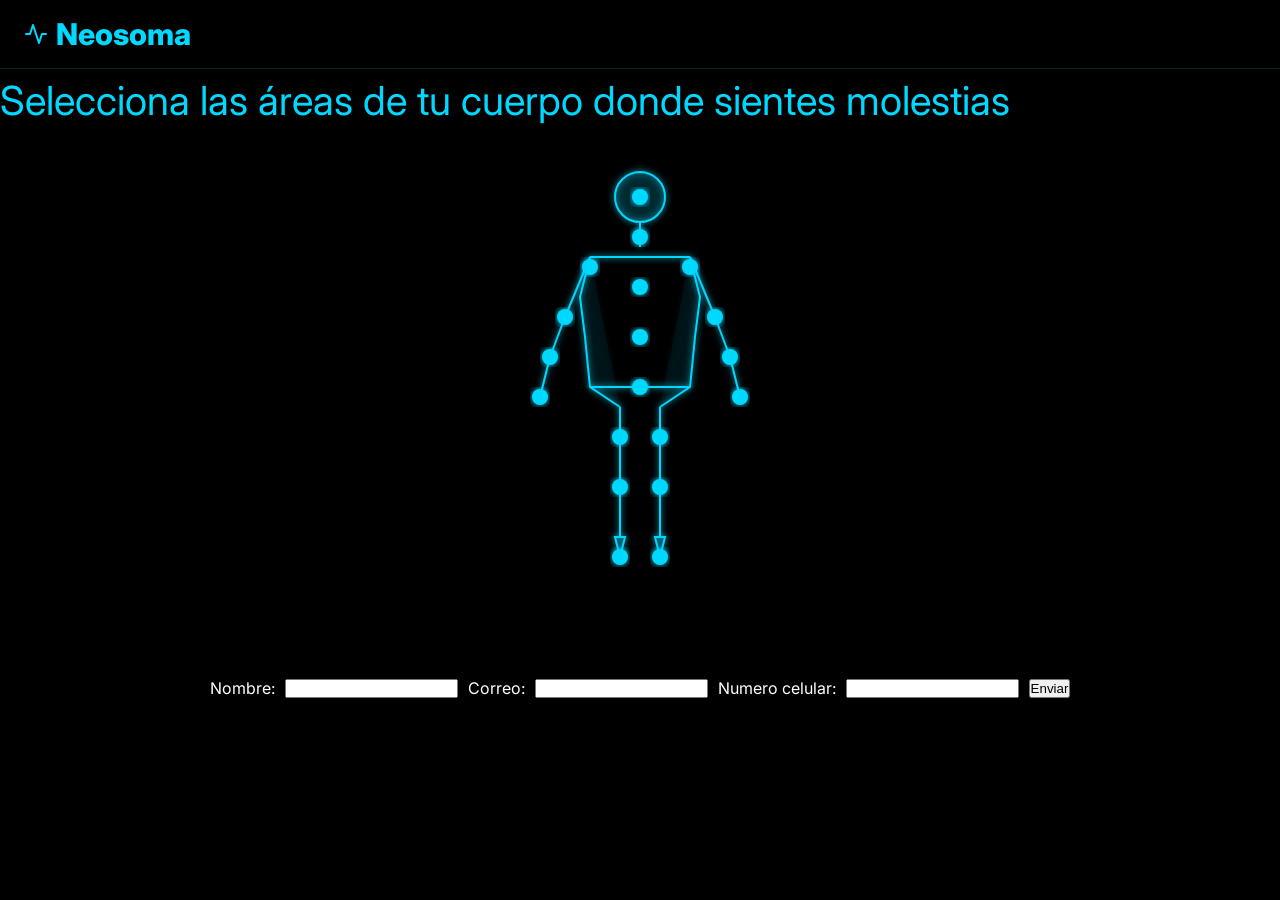
==== cita.html @ e5e22e27 "modificacion" ====
<!DOCTYPE html>
<html lang="en">
  <head>
    <meta charset="UTF-8" />
    <meta name="viewport" content="width=device-width, initial-scale=1.0" />
    <title>Document</title>
    <link rel="stylesheet" href="estilos.css" />
  </head>
  <body>
    <header class="header">
      <div class="header-container">
        <div class="logo">
          <svg
            class="icon-activity"
            viewBox="0 0 24 24"
            fill="none"
            stroke="currentColor"
            stroke-width="2"
            stroke-linecap="round"
            stroke-linejoin="round"
            style="color: #00d9ff"
          >
            <path d="M22 12h-4l-3 9L9 3l-3 9H2"></path>
          </svg>
          <h1>Neosoma</h1>
        </div>
       </header>
      
        <p class="text-gray-400">
          Selecciona las áreas de tu cuerpo donde sientes molestias
        </p>
      </div>

      <div class="body-map-container">
        <div style="position: relative">
          <svg
            class="body-map-svg"
            width="300"
            height="450"
            viewBox="0 0 300 450"
          >
            <!-- Efecto de brillo -->
            <defs>
              <filter id="glow">
                <feGaussianBlur stdDeviation="3" result="coloredBlur" />
                <feMerge>
                  <feMergeNode in="coloredBlur" />
                  <feMergeNode in="SourceGraphic" />
                </feMerge>
              </filter>
            </defs>

            <!-- Silueta del cuerpo -->
            <g
              fill="none"
              stroke="#00d9ff"
              stroke-width="2"
              filter="url(#glow)"
            >
              <circle
                cx="150"
                cy="40"
                r="25"
                fill="#00d9ff"
                fill-opacity="0.1"
              />
              <line x1="150" y1="65" x2="150" y2="90" />
              <line x1="100" y1="100" x2="200" y2="100" />
              <path
                d="M 100 100 L 90 140 L 95 180 L 100 230 L 130 250"
                fill="#00d9ff"
                fill-opacity="0.05"
              />
              <path
                d="M 200 100 L 210 140 L 205 180 L 200 230 L 170 250"
                fill="#00d9ff"
                fill-opacity="0.05"
              />
              <line x1="100" y1="230" x2="200" y2="230" />
              <line x1="100" y1="100" x2="75" y2="160" />
              <line x1="75" y1="160" x2="60" y2="200" />
              <line x1="60" y1="200" x2="50" y2="240" />
              <line x1="200" y1="100" x2="225" y2="160" />
              <line x1="225" y1="160" x2="240" y2="200" />
              <line x1="240" y1="200" x2="250" y2="240" />
              <line x1="130" y1="250" x2="130" y2="310" />
              <line x1="130" y1="310" x2="130" y2="380" />
              <path
                d="M 125 380 L 130 400 L 135 380 Z"
                fill="#00d9ff"
                fill-opacity="0.1"
              />
              <line x1="170" y1="250" x2="170" y2="310" />
              <line x1="170" y1="310" x2="170" y2="380" />
              <path
                d="M 165 380 L 170 400 L 175 380 Z"
                fill="#00d9ff"
                fill-opacity="0.1"
              />
            </g>

            <!-- Puntos interactivos -->
            <g id="bodyPoints"></g>
          </svg>
        </div>

        <div
          id="selectedAreasContainer"
          style="display: none"
          class="selected-areas"
        >
          <p class="text-cyan-400 mb-4">Áreas seleccionadas:</p>
          <div class="selected-tags" id="selectedTags"></div>
        </div>
      </div>

     
      </div>
    </div>
    <div id="cajita">

            <label id="nombre">Nombre:</label>
            <input type="text" id="nombre" />
            
            <label id="correo">Correo:</label>
            <input type="email" name="email" />
            
            <label id="numero">Numero celular:</label>
            <input type="number" name="Numero celular" />
            
            <button type="submit">Enviar</button>
        </div>
    <script src="pagg.js"></script>
  </body>
</html>
---- estilos.css ----
@import url("https://fonts.googleapis.com/css2?family=Inter:wght@400;500;600;700;800&display=swap");

* {
  margin: 0;
  padding: 0;
  box-sizing: border-box;
}

body {
  font-family: "Inter", -apple-system, BlinkMacSystemFont, "Segoe UI",
    sans-serif;
  background-color: #000000;
  color: #ffffff;
  line-height: 1.6;
}
#cajita {
  display: flex;
  justify-content: center; /* centra horizontalmente */
  align-items: center; /* centra verticalmente si hay altura */
  gap: 10px; /* espacio entre label e input */
  height: 100px; /* opcional, solo para mostrar el centrado vertical */
}

.email {
  display: flex;
  justify-content: center; /* centra horizontalmente */
  align-items: right; /* centra verticalmente si hay altura */
  gap: 10px; /* espacio entre label e input */
  height: 100px; /* opcional, solo para mostrar el centrado vertical */
}

h1 {
  font-size: 1.875rem;
  font-weight: 800;
  line-height: 1.2;
}

h2 {
  font-size: 2.25rem;
  font-weight: 800;
  line-height: 1.2;
}

h3 {
  font-size: 1.875rem;
  font-weight: 700;
  line-height: 1.3;
}

h4 {
  font-size: 1.25rem;
  font-weight: 600;
  line-height: 1.4;
}

h5 {
  font-size: 1.125rem;
  font-weight: 600;
  line-height: 1.4;
}

/* Header */
.header {
  background-color: rgba(0, 0, 0, 0);
  backdrop-filter: blur(12px);
  border-bottom: 1px solid rgba(27, 181, 208, 0.2);
  position: sticky;
  top: 0;
  z-index: 40;
}

.header-container {
  max-width: 1280px;
  margin: 0 auto;
  padding: 1rem 1.5rem;
  display: flex;
  justify-content: space-between;
  align-items: center;
}

.logo {
  display: flex;
  align-items: center;
  gap: 0.5rem;
}

.logo h1 {
  color: #00d9ff;
}

.nav {
  display: flex;
  align-items: center;
  gap: 2rem;
}

.nav a {
  color: #9ca3af;
  text-decoration: none;
  transition: color 0.3s;
}

.nav a:hover {
  color: #00d9ff;
}

.btn {
  padding: 0.625rem 1.25rem;
  border-radius: 0.5rem;
  font-weight: 500;
  cursor: pointer;
  transition: all 0.3s;
  border: none;
  font-family: inherit;
  font-size: 0.875rem;
}

.btn_primary {
  background-color: #00d9ff;
  color: #000000;
  box-shadow: 0 0 20px rgba(0, 217, 255, 0.5);
}

.btn-primary:hover {
  background-color: #00c4ea;
}

.btn-outline {
  background: transparent;
  border: 1px solid rgba(0, 217, 255, 0.5);
  color: #00d9ff;
}

.btn-outline:hover {
  background-color: rgba(0, 217, 255, 0.1);
}

.btn-1g {
  padding: 0.875rem 1.75rem;
  font-size: 1rem;
}

/* Sections */
.section {
  padding: 5rem 1rem;
}

.container {
  max-width: 1280px;
  margin: 0 auto;
}

.container-md {
  max-width: 1024px;
  margin: 0 auto;
}

.grid {
  display: grid;
  gap: 3rem;
}

.grid-2 {
  grid-template-columns: 1fr;
}

.grid-3 {
  grid-template-columns: 1fr;
}

@media (min-width: 768px) {
  .grid-2 {
    grid-template-columns: repeat(2, 1fr);
  }
  .grid-3 {
    grid-template-columns: repeat(3, 1fr);
  }
}

/* Hero Section */
.hero {
  position: relative;
  overflow: hidden;
}

.hero-bg {
  position: absolute;
  top: 0;
  left: 0;
  right: 0;
  bottom: 0;
  background: linear-gradient(to bottom, rgba(0, 217, 255, 0.1), transparent);
}

.hero-content {
  position: relative;
  z-index: 10;
}

.badge {
  display: inline-block;
  padding: 0.5rem 1rem;
  background-color: rgba(0, 217, 255, 0.1);
  color: #00d9ff;
  border-radius: 9999px;
  margin-bottom: 1rem;
  border: 1px solid rgba(0, 217, 255, 0.2);
  font-size: 0.875rem;
}

.hero-visual {
  position: relative;
  height: 400px;
  border-radius: 1rem;
  overflow: hidden;
}

.hero-visual-bg {
  position: absolute;
  top: 0;
  left: 0;
  right: 0;
  bottom: 0;
  background: linear-gradient(
    135deg,
    rgba(0, 217, 255, 0.2),
    rgba(37, 99, 235, 0.2)
  );
  backdrop-filter: blur(80px);
}
.hero-visual-bg img {
  height: 404px;
  width: 630px;
}

.hero-visual-orb {
  position: absolute;
  top: 50%;
  left: 50%;
  transform: translate(-50%, -50%);
  width: 12rem;
  height: 16rem;
  background-color: rgba(0, 217, 255, 0.2);
  border-radius: 9999px;
  filter: blur(80px);
  animation: pulse 3s ease-in-out infinite;
}

@keyframes pulse {
  0%,
  100% {
    opacity: 1;
  }
  50% {
    opacity: 0.5;
  }
}

.text-gray-300 {
  color: #d1d5db;
}

.text-gray-400 {
  color: #00d9ff;

  font-size: 40px;
  justify-content: center;
}

.text-cyan-400 {
  color: #00d9ff;
}

.text-white {
  color: #ffffff;
}

.mb-4 {
  margin-bottom: 1rem;
}
.mb-6 {
  margin-bottom: 1.5rem;
}
.mb-8 {
  margin-bottom: 2rem;
}
.mb-16 {
  margin-bottom: 4rem;
}

/* Card */
.card {
  padding: 2rem;
  border-radius: 0.75rem;
  border: 1px solid rgba(0, 217, 255, 0.2);
  background-color: rgba(0, 217, 255, 0.05);
  transition: all 0.3s;
}

.card:hover {
  border-color: rgba(0, 217, 255, 0.4);
  box-shadow: 0 0 20px rgba(0, 217, 255, 0.2);
}

.card-icon {
  width: 3rem;
  height: 3rem;
  background-color: rgba(0, 217, 255, 0.1);
  border-radius: 0.5rem;
  display: flex;
  align-items: center;
  justify-content: center;
  margin-bottom: 1rem;
  border: 1px solid rgba(0, 217, 255, 0.2);
}

.icon {
  width: 1.5rem;
  height: 1.5rem;
  color: #00d9ff;
}

/* Process Step */
.step-container {
  display: flex;
  gap: 1rem;
}

.step-number {
  flex-shrink: 0;
  width: 3rem;
  height: 3rem;
  background-color: #00d9ff;
  color: #000000;
  border-radius: 0.5rem;
  display: flex;
  align-items: center;
  justify-content: center;
  font-weight: 700;
  box-shadow: 0 0 20px rgba(0, 217, 255, 0.5);
}

/* CTA Section */
.cta-section {
  position: relative;
  overflow: hidden;
}

.cta-bg {
  position: absolute;
  top: 0;
  left: 0;
  right: 0;
  bottom: 0;
  background: linear-gradient(
    to right,
    rgba(0, 217, 255, 0.1),
    transparent,
    rgba(0, 217, 255, 0.1)
  );
}

.text-center {
  text-align: center;
}

/* Footer */
.footer {
  background-color: #000000;
  border-top: 1px solid rgba(0, 217, 255, 0.2);
  padding: 3rem 1rem;
}

/* Sheet/Modal */
.sheet-overlay {
  position: fixed;
  top: 0;
  left: 0;
  right: 0;
  bottom: 0;
  background-color: rgba(0, 0, 0, 0.8);
  z-index: 50;
  display: none;
  opacity: 0;
  transition: opacity 0.3s;
}

.sheet-overlay.active {
  display: block;
  opacity: 1;
}

.sheet {
  position: fixed;
  top: -100%;
  left: 0;
  right: 0;
  max-height: 90vh;
  background-color: #000000;
  border-bottom: 1px solid rgba(0, 217, 255, 0.2);
  z-index: 51;
  transition: top 0.3s;
  overflow-y: auto;
}

.sheet.active {
  top: 0;
}

.sheet-header {
  padding: 2rem;
  text-align: center;
}

.sheet-content {
  padding: 0 1.5rem 1.5rem;
}

.close-btn {
  position: absolute;
  top: 1rem;
  right: 1rem;
  background: rgba(0, 217, 255, 0.1);
  border: 1px solid rgba(0, 217, 255, 0.3);
  color: #00d9ff;
  width: 2rem;
  height: 2rem;
  border-radius: 0.5rem;
  cursor: pointer;
  font-size: 1.25rem;
  display: flex;
  align-items: center;
  justify-content: center;
}

.close-btn:hover {
  background: rgba(0, 217, 255, 0.2);
}

/* Body Map */
.body-map-container {
  display: flex;
  flex-direction: column;
  align-items: center;
  gap: 1.5rem;
  padding: 1.5rem;
}

.body-map-svg circle.body-point {
  cursor: pointer;
  transition: all 0.2s;
}

.body-map-svg circle.body-point:hover {
  transform: scale(1.25);
}

.selected-areas {
  width: 100%;
  max-width: 28rem;
  padding: 1rem;
  background-color: rgba(0, 217, 255, 0.1);
  border-radius: 0.5rem;
  border: 1px solid rgba(0, 217, 255, 0.3);
}

.selected-tags {
  display: flex;
  flex-wrap: wrap;
  gap: 0.5rem;
  margin-top: 0.5rem;
}

.tag {
  padding: 0.25rem 0.75rem;
  background-color: #00d9ff;
  color: #000000;
  border-radius: 9999px;
  font-size: 0.875rem;
  cursor: pointer;
  box-shadow: 0 0 10px rgba(0, 217, 255, 0.5);
}

.tag:hover {
  background-color: #00c4ea;
}

.flex-buttons {
  display: flex;
  flex-direction: column;
  gap: 1rem;
}

@media (min-width: 640px) {
  .flex-buttons {
    flex-direction: row;
  }
}

.icon-activity {
  width: 24px;
  height: 24px;
}
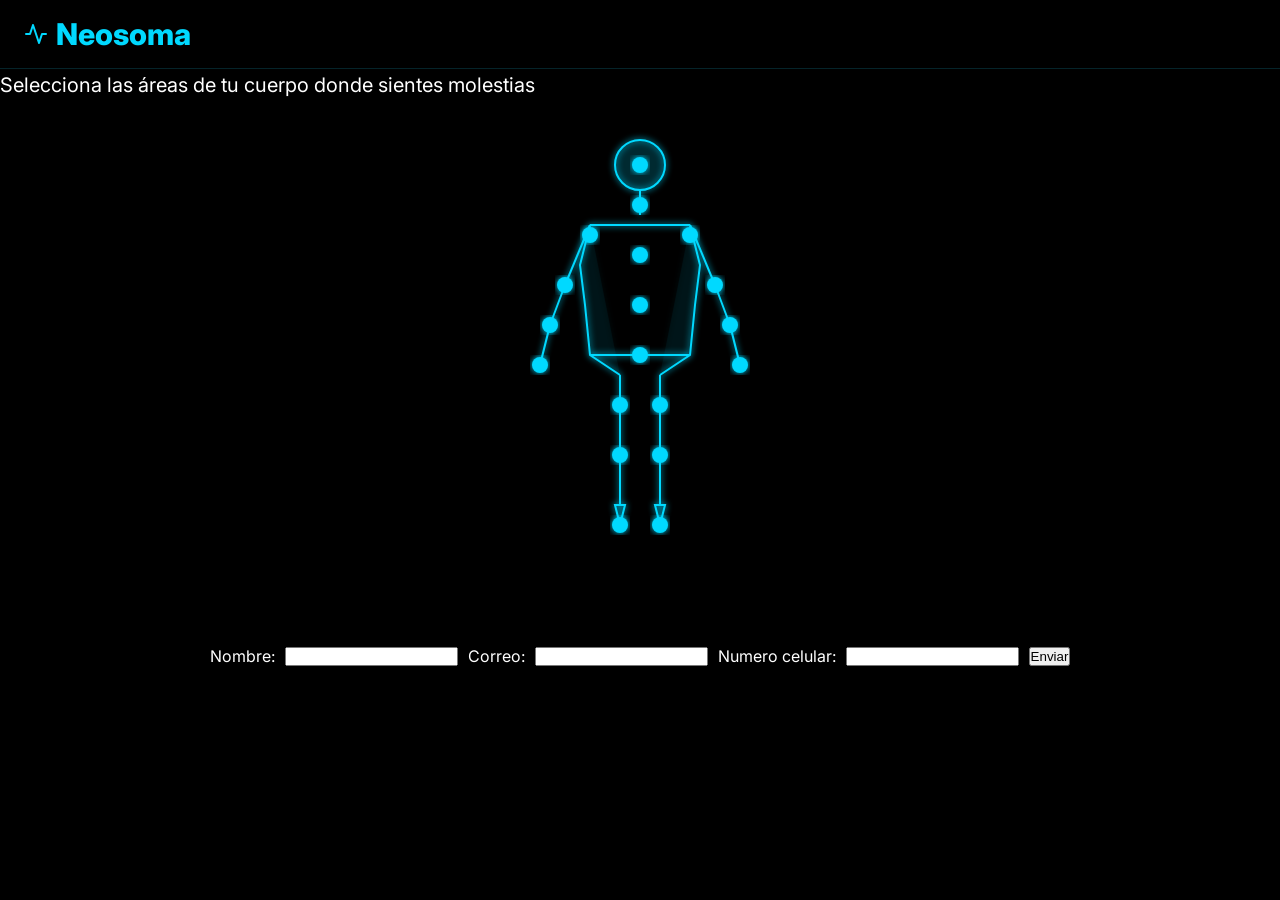
==== commit 6612bb53: "modifi" ====
--- a/cita.html
+++ b/cita.html
@@ -26,7 +26,8 @@
         </div>
        </header>
       
-        <p class="text-gray-400">
+        <p class="text-gray-400"
+        style="justify-content: center;">
           Selecciona las áreas de tu cuerpo donde sientes molestias
         </p>
       </div>
--- a/estilos.css
+++ b/estilos.css
@@ -16,9 +16,9 @@
 #cajita {
   display: flex;
   justify-content: center; /* centra horizontalmente */
-  align-items: center; /* centra verticalmente si hay altura */
+  align-items: center;
   gap: 10px; /* espacio entre label e input */
-  height: 100px; /* opcional, solo para mostrar el centrado vertical */
+  height: 100px;
 }
 
 .email {
@@ -178,9 +178,9 @@
 }
 
 /* Hero Section */
-.hero {
+/* .hero {
   position: relative;
-  overflow: hidden;
+  overflow: hi;
 }
 
 .hero-bg {
@@ -195,7 +195,7 @@
 .hero-content {
   position: relative;
   z-index: 10;
-}
+} */
 
 .badge {
   display: inline-block;
@@ -229,8 +229,20 @@
   backdrop-filter: blur(80px);
 }
 .hero-visual-bg img {
-  height: 404px;
   width: 630px;
+  height: 600px;
+  object-fit: cover;
+  transition: opacity 0.4 ease-in-out
+    /* background-image: url("images/abuela.jpeg"); /* Imagen inicial */
+    /* background-size: cover;
+  background-position: center;
+  transition: background-image 0.5s ease-in-out; */ * /;
+}
+
+.hero-visual-bg:hover {
+  content: url("images/Abuela\ joven\ .jpeg");
+  width: 630px;
+  height: 600px;
 }
 
 .hero-visual-orb {
@@ -257,22 +269,22 @@
 }
 
 .text-gray-300 {
-  color: #d1d5db;
+  color: white;
 }
 
 .text-gray-400 {
-  color: #00d9ff;
-
+  color: #ffffff;
+  font-size: 20px;
+  justify-content: center;
+}
+
+.text-cyan-400 {
+  color: #00d9ff;
+}
+
+.text-white {
+  color: #00d9ff;
   font-size: 40px;
-  justify-content: center;
-}
-
-.text-cyan-400 {
-  color: #00d9ff;
-}
-
-.text-white {
-  color: #ffffff;
 }
 
 .mb-4 {
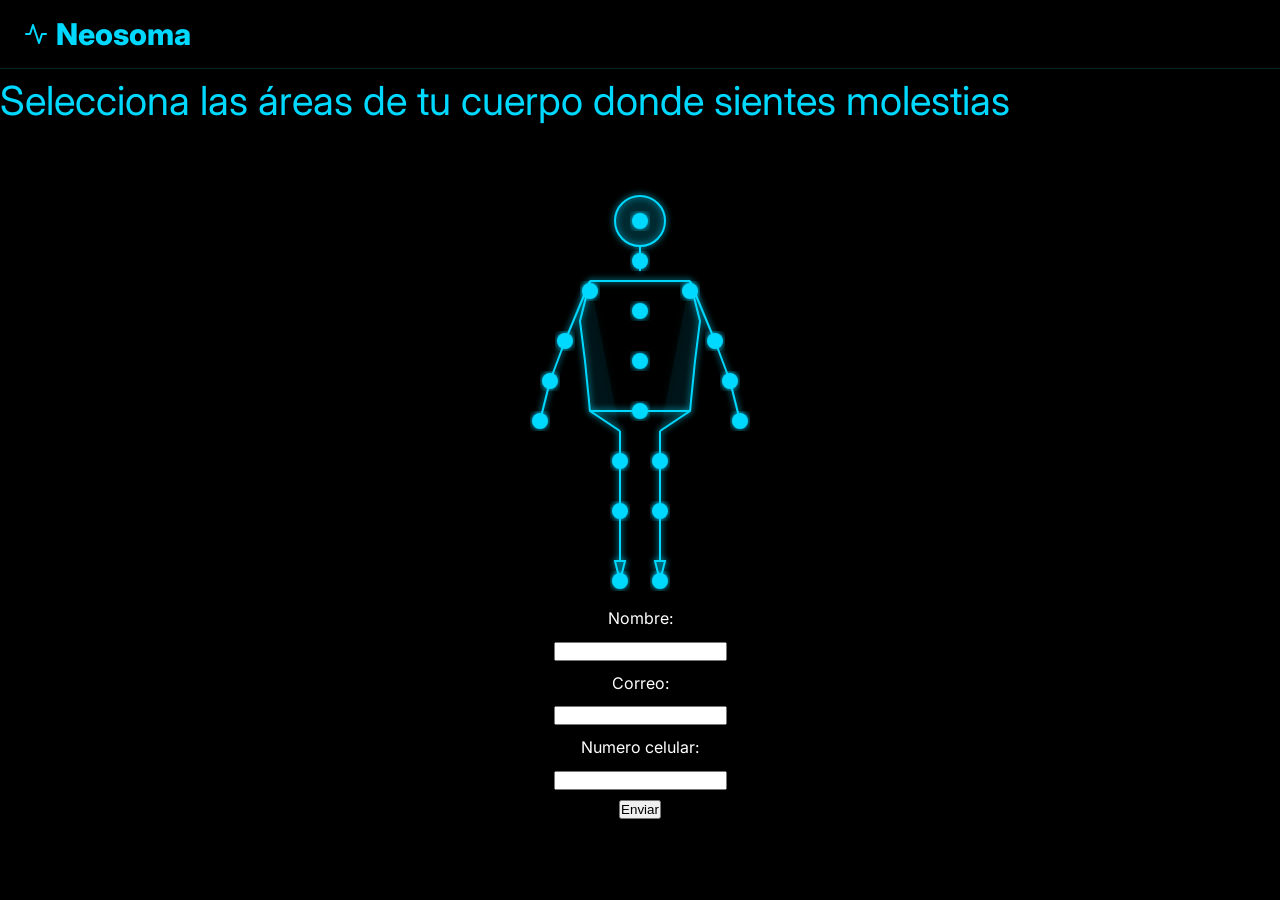
==== commit d5f39b27: "s" ====
--- a/cita.html
+++ b/cita.html
@@ -1,9 +1,9 @@
 <!DOCTYPE html>
-<html lang="en">
+<html lang="es">
   <head>
     <meta charset="UTF-8" />
     <meta name="viewport" content="width=device-width, initial-scale=1.0" />
-    <title>Document</title>
+    <title>Cita</title>
     <link rel="stylesheet" href="estilos.css" />
   </head>
   <body>
@@ -26,7 +26,7 @@
         </div>
        </header>
       
-        <p class="text-gray-400"
+        <p class="mb-6 text-white"
         style="justify-content: center;">
           Selecciona las áreas de tu cuerpo donde sientes molestias
         </p>
@@ -103,34 +103,34 @@
             <!-- Puntos interactivos -->
             <g id="bodyPoints"></g>
           </svg>
-        </div>
-
-        <div
+          
+          <div
           id="selectedAreasContainer"
           style="display: none"
           class="selected-areas"
-        >
+          >
           <p class="text-cyan-400 mb-4">Áreas seleccionadas:</p>
           <div class="selected-tags" id="selectedTags"></div>
         </div>
       </div>
+    </div>
 
      
       </div>
+      <div id="cajita">
+        
+        <label id="nombre">Nombre:</label>
+        <input type="text" id="nombre" />
+        
+        <label id="correo">Correo:</label>
+        <input type="email" name="email" />
+        
+        <label id="numero">Numero celular:</label>
+        <input type="number" name="Numero celular" />
+        
+        <button type="submit">Enviar</button>
+      </div>
     </div>
-    <div id="cajita">
-
-            <label id="nombre">Nombre:</label>
-            <input type="text" id="nombre" />
-            
-            <label id="correo">Correo:</label>
-            <input type="email" name="email" />
-            
-            <label id="numero">Numero celular:</label>
-            <input type="number" name="Numero celular" />
-            
-            <button type="submit">Enviar</button>
-        </div>
     <script src="pagg.js"></script>
   </body>
 </html>
--- a/estilos.css
+++ b/estilos.css
@@ -19,6 +19,7 @@
   align-items: center;
   gap: 10px; /* espacio entre label e input */
   height: 100px;
+  flex-direction: column;
 }
 
 .email {
@@ -215,34 +216,17 @@
   overflow: hidden;
 }
 
-.hero-visual-bg {
-  position: absolute;
-  top: 0;
-  left: 0;
-  right: 0;
-  bottom: 0;
-  background: linear-gradient(
-    135deg,
-    rgba(0, 217, 255, 0.2),
-    rgba(37, 99, 235, 0.2)
-  );
-  backdrop-filter: blur(80px);
-}
 .hero-visual-bg img {
   width: 630px;
-  height: 600px;
+  height: 830px;
   object-fit: cover;
-  transition: opacity 0.4 ease-in-out
-    /* background-image: url("images/abuela.jpeg"); /* Imagen inicial */
-    /* background-size: cover;
-  background-position: center;
-  transition: background-image 0.5s ease-in-out; */ * /;
+  transition: opacity 0.4 ease-in-out;
 }
 
 .hero-visual-bg:hover {
-  content: url("images/Abuela\ joven\ .jpeg");
+  content: url("images/Kai.png");
   width: 630px;
-  height: 600px;
+  height: 500px;
 }
 
 .hero-visual-orb {
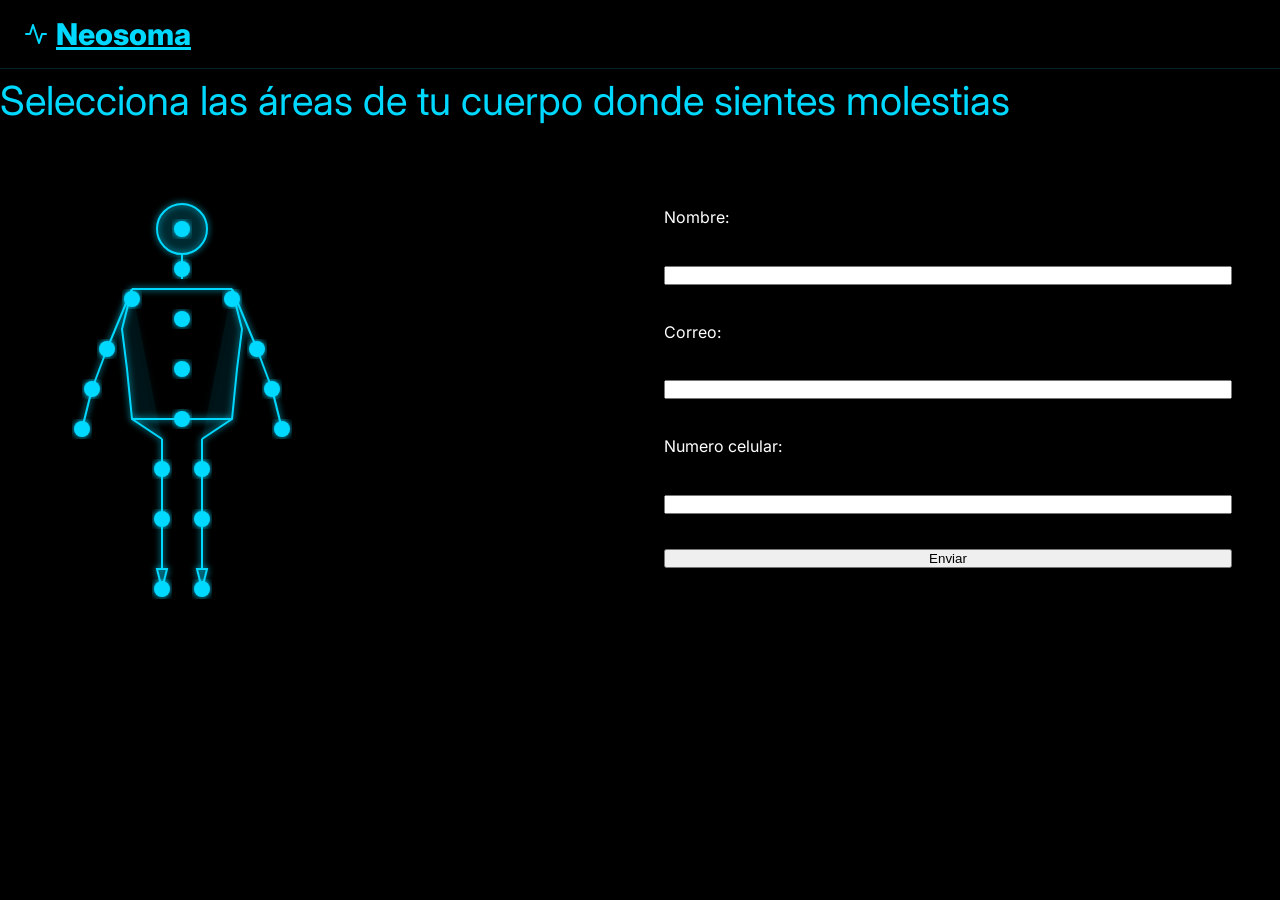
==== commit f65f5e8e: "modificaciones finales" ====
--- a/cita.html
+++ b/cita.html
@@ -4,7 +4,7 @@
     <meta charset="UTF-8" />
     <meta name="viewport" content="width=device-width, initial-scale=1.0" />
     <title>Cita</title>
-    <link rel="stylesheet" href="estilos.css" />
+    <link rel="stylesheet" href="estilos3.css" />
   </head>
   <body>
     <header class="header">
@@ -22,7 +22,7 @@
           >
             <path d="M22 12h-4l-3 9L9 3l-3 9H2"></path>
           </svg>
-          <h1>Neosoma</h1>
+          <h1> <a href="index.html">Neosoma</a></h1>
         </div>
        </header>
       
@@ -31,92 +31,92 @@
           Selecciona las áreas de tu cuerpo donde sientes molestias
         </p>
       </div>
+<div class="Cajota">
 
-      <div class="body-map-container">
-        <div style="position: relative">
-          <svg
-            class="body-map-svg"
-            width="300"
-            height="450"
-            viewBox="0 0 300 450"
-          >
-            <!-- Efecto de brillo -->
-            <defs>
-              <filter id="glow">
-                <feGaussianBlur stdDeviation="3" result="coloredBlur" />
-                <feMerge>
+  <div class="body-map-container">
+    <div style="position: relative">
+      <svg
+      class="body-map-svg"
+      width="300"
+      height="450"
+      viewBox="0 0 300 450"
+      >
+      <!-- Efecto de brillo -->
+      <defs>
+        <filter id="glow">
+          <feGaussianBlur stdDeviation="3" result="coloredBlur" />
+          <feMerge>
                   <feMergeNode in="coloredBlur" />
                   <feMergeNode in="SourceGraphic" />
                 </feMerge>
               </filter>
             </defs>
-
+            
             <!-- Silueta del cuerpo -->
             <g
-              fill="none"
-              stroke="#00d9ff"
-              stroke-width="2"
-              filter="url(#glow)"
+            fill="none"
+            stroke="#00d9ff"
+            stroke-width="2"
+            filter="url(#glow)"
             >
-              <circle
+            <circle
                 cx="150"
                 cy="40"
                 r="25"
                 fill="#00d9ff"
                 fill-opacity="0.1"
-              />
-              <line x1="150" y1="65" x2="150" y2="90" />
-              <line x1="100" y1="100" x2="200" y2="100" />
-              <path
+                />
+                <line x1="150" y1="65" x2="150" y2="90" />
+                <line x1="100" y1="100" x2="200" y2="100" />
+                <path
                 d="M 100 100 L 90 140 L 95 180 L 100 230 L 130 250"
                 fill="#00d9ff"
                 fill-opacity="0.05"
-              />
-              <path
+                />
+                <path
                 d="M 200 100 L 210 140 L 205 180 L 200 230 L 170 250"
                 fill="#00d9ff"
                 fill-opacity="0.05"
-              />
-              <line x1="100" y1="230" x2="200" y2="230" />
-              <line x1="100" y1="100" x2="75" y2="160" />
-              <line x1="75" y1="160" x2="60" y2="200" />
-              <line x1="60" y1="200" x2="50" y2="240" />
-              <line x1="200" y1="100" x2="225" y2="160" />
-              <line x1="225" y1="160" x2="240" y2="200" />
-              <line x1="240" y1="200" x2="250" y2="240" />
-              <line x1="130" y1="250" x2="130" y2="310" />
-              <line x1="130" y1="310" x2="130" y2="380" />
-              <path
+                />
+                <line x1="100" y1="230" x2="200" y2="230" />
+                <line x1="100" y1="100" x2="75" y2="160" />
+                <line x1="75" y1="160" x2="60" y2="200" />
+                <line x1="60" y1="200" x2="50" y2="240" />
+                <line x1="200" y1="100" x2="225" y2="160" />
+                <line x1="225" y1="160" x2="240" y2="200" />
+                <line x1="240" y1="200" x2="250" y2="240" />
+                <line x1="130" y1="250" x2="130" y2="310" />
+                <line x1="130" y1="310" x2="130" y2="380" />
+                <path
                 d="M 125 380 L 130 400 L 135 380 Z"
                 fill="#00d9ff"
                 fill-opacity="0.1"
-              />
-              <line x1="170" y1="250" x2="170" y2="310" />
-              <line x1="170" y1="310" x2="170" y2="380" />
-              <path
+                />
+                <line x1="170" y1="250" x2="170" y2="310" />
+                <line x1="170" y1="310" x2="170" y2="380" />
+                <path
                 d="M 165 380 L 170 400 L 175 380 Z"
                 fill="#00d9ff"
                 fill-opacity="0.1"
-              />
-            </g>
-
-            <!-- Puntos interactivos -->
-            <g id="bodyPoints"></g>
-          </svg>
-          
-          <div
-          id="selectedAreasContainer"
-          style="display: none"
-          class="selected-areas"
-          >
-          <p class="text-cyan-400 mb-4">Áreas seleccionadas:</p>
-          <div class="selected-tags" id="selectedTags"></div>
+                />
+              </g>
+              
+              <!-- Puntos interactivos -->
+              <g id="bodyPoints"></g>
+            </svg>
+            
+            <div
+            id="selectedAreasContainer"
+            style="display: none"
+            class="selected-areas"
+            >
+            <p class="text-cyan-400 mb-4">Áreas seleccionadas:</p>
+            <div class="selected-tags" id="selectedTags"></div>
+          </div>
         </div>
       </div>
-    </div>
-
-     
-      </div>
+      
+      
       <div id="cajita">
         
         <label id="nombre">Nombre:</label>
@@ -131,6 +131,8 @@
         <button type="submit">Enviar</button>
       </div>
     </div>
+  </div>
+    </div>
     <script src="pagg.js"></script>
   </body>
 </html>
--- a/estilos3.css
+++ b/estilos3.css
@@ -0,0 +1,546 @@
+@import url("https://fonts.googleapis.com/css2?family=Inter:wght@400;500;600;700;800&display=swap");
+
+* {
+  margin: 0;
+  padding: 0;
+  box-sizing: border-box;
+}
+
+body {
+  font-family: "Inter", -apple-system, BlinkMacSystemFont, "Segoe UI",
+    sans-serif;
+  background-color: #000000;
+  color: #ffffff;
+  line-height: 1.6;
+}
+
+h1 {
+  font-size: 1.875rem;
+  font-weight: 800;
+  line-height: 1.2;
+}
+
+h2 {
+  font-size: 2.25rem;
+  font-weight: 800;
+  line-height: 1.2;
+}
+
+h3 {
+  font-size: 1.875rem;
+  font-weight: 700;
+  line-height: 1.3;
+}
+
+h4 {
+  font-size: 1.25rem;
+  font-weight: 600;
+  line-height: 1.4;
+}
+
+h5 {
+  font-size: 1.125rem;
+  font-weight: 600;
+  line-height: 1.4;
+}
+
+/* Header */
+.header {
+  background-color: rgba(0, 0, 0, 0);
+  backdrop-filter: blur(12px);
+  border-bottom: 1px solid rgba(27, 181, 208, 0.2);
+  position: sticky;
+  top: 0;
+  z-index: 40;
+}
+
+.header-container {
+  max-width: 1280px;
+  margin: 0 auto;
+  padding: 1rem 1.5rem;
+  display: flex;
+  justify-content: space-between;
+  align-items: center;
+}
+
+.logo {
+  display: flex;
+  align-items: center;
+  gap: 0.5rem;
+}
+
+.logo a {
+  color: #00d9ff;
+}
+
+.nav {
+  display: flex;
+  align-items: center;
+  gap: 2rem;
+}
+
+.nav a {
+  color: #9ca3af;
+  text-decoration: none;
+  transition: color 0.3s;
+}
+
+.nav a:hover {
+  color: #00d9ff;
+}
+
+.btn {
+  padding: 0.625rem 1.25rem;
+  border-radius: 0.5rem;
+  font-weight: 500;
+  cursor: pointer;
+  transition: all 0.3s;
+  border: none;
+  font-family: inherit;
+  font-size: 0.875rem;
+}
+
+.btn_primary {
+  background-color: #00d9ff;
+  color: #000000;
+  box-shadow: 0 0 20px rgba(0, 217, 255, 0.5);
+}
+
+.btn-primary:hover {
+  background-color: #00c4ea;
+}
+
+.btn-outline {
+  background: transparent;
+  border: 1px solid rgba(0, 217, 255, 0.5);
+  color: #00d9ff;
+}
+
+.btn-outline:hover {
+  background-color: rgba(0, 217, 255, 0.1);
+}
+
+.btn-1g {
+  padding: 0.875rem 1.75rem;
+  font-size: 1rem;
+}
+
+/* Sections */
+.section {
+  padding: 5rem 1rem;
+}
+
+.container {
+  max-width: 1280px;
+  margin: 0 auto;
+}
+
+.container-md {
+  max-width: 1024px;
+  margin: 0 auto;
+}
+
+.grid {
+  display: grid;
+  gap: 3rem;
+}
+
+.grid-2 {
+  grid-template-columns: 1fr;
+}
+
+.grid-3 {
+  grid-template-columns: 1fr;
+}
+
+@media (min-width: 768px) {
+  .grid-2 {
+    grid-template-columns: repeat(2, 1fr);
+  }
+  .grid-3 {
+    grid-template-columns: repeat(3, 1fr);
+  }
+}
+
+/* Hero Section */
+/* .hero {
+  position: relative;
+  overflow: hi;
+}
+
+.hero-bg {
+  position: absolute;
+  top: 0;
+  left: 0;
+  right: 0;
+  bottom: 0;
+  background: linear-gradient(to bottom, rgba(0, 217, 255, 0.1), transparent);
+}
+
+.hero-content {
+  position: relative;
+  z-index: 10;
+}
+
+.badge {
+  display: inline-block;
+  padding: 0.5rem 1rem;
+  background-color: rgba(0, 217, 255, 0.1);
+  color: #00d9ff;
+  border-radius: 9999px;
+  margin-bottom: 1rem;
+  border: 1px solid rgba(0, 217, 255, 0.2);
+  font-size: 0.875rem;
+} */
+
+.hero-visual {
+  position: relative;
+  height: 400px;
+  border-radius: 1rem;
+  overflow: hidden;
+}
+
+.hero-visual-bg {
+  position: absolute;
+  top: 0;
+  left: 0;
+  right: 0;
+  bottom: 0;
+  background: linear-gradient(
+    135deg,
+    rgba(0, 217, 255, 0.2),
+    rgba(37, 99, 235, 0.2)
+  );
+  backdrop-filter: blur(80px);
+}
+.hero-visual-bg img {
+  width: 630px;
+  height: 600px;
+  object-fit: cover;
+  transition: opacity 0.4 ease-in-out;
+}
+
+.hero-visual-bg:hover {
+  content: url("images/Abuela\ joven\ .jpeg");
+  width: 630px;
+  height: 600px;
+}
+
+.hero-visual-orb {
+  position: absolute;
+  top: 50%;
+  left: 50%;
+  transform: translate(-50%, -50%);
+  width: 12rem;
+  height: 16rem;
+  background-color: rgba(0, 217, 255, 0.2);
+  border-radius: 9999px;
+  filter: blur(80px);
+  animation: pulse 3s ease-in-out infinite;
+}
+.hero-visual-2 {
+  position: relative;
+  height: 600px;
+  width: 630px;
+  border-radius: 1rem;
+  overflow: hidden;
+}
+
+.hero-visual-2-bg {
+  position: absolute;
+  top: 0;
+  left: 0;
+  right: 0;
+  bottom: 0;
+  background: linear-gradient(
+    135deg,
+    rgba(0, 217, 255, 0.2),
+    rgba(37, 99, 235, 0.2)
+  );
+  backdrop-filter: blur(80px);
+}
+.hero-visual-2-bg img {
+  width: 630px;
+  height: 600px;
+  object-fit: cover;
+  transition: opacity 0.4 ease-in-out;
+}
+
+.hero-visual-2-orb {
+  position: absolute;
+  top: 50%;
+  left: 50%;
+  transform: translate(-50%, -50%);
+  width: 12rem;
+  height: 16rem;
+  background-color: rgba(0, 217, 255, 0.2);
+  border-radius: 9999px;
+  filter: blur(80px);
+  animation: pulse 3s ease-in-out infinite;
+}
+
+@keyframes pulse {
+  0%,
+  100% {
+    opacity: 1;
+  }
+  50% {
+    opacity: 0.5;
+  }
+}
+
+.text-gray-300 {
+  color: white;
+}
+
+.text-gray-400 {
+  color: #ffffff;
+  font-size: 20px;
+  justify-content: center;
+}
+
+.text-cyan-400 {
+  color: #00d9ff;
+}
+
+.text-white {
+  color: #00d9ff;
+  font-size: 40px;
+}
+
+.mb-4 {
+  margin-bottom: 1rem;
+}
+.mb-6 {
+  margin-bottom: 1.5rem;
+}
+.mb-8 {
+  margin-bottom: 2rem;
+}
+.mb-16 {
+  margin-bottom: 4rem;
+}
+
+/* Card */
+.card {
+  padding: 2rem;
+  border-radius: 0.75rem;
+  border: 1px solid rgba(0, 217, 255, 0.2);
+  background-color: rgba(0, 217, 255, 0.05);
+  transition: all 0.3s;
+}
+
+.card:hover {
+  border-color: rgba(0, 217, 255, 0.4);
+  box-shadow: 0 0 20px rgba(0, 217, 255, 0.2);
+}
+
+.card-icon {
+  width: 3rem;
+  height: 3rem;
+  background-color: rgba(0, 217, 255, 0.1);
+  border-radius: 0.5rem;
+  display: flex;
+  align-items: center;
+  justify-content: center;
+  margin-bottom: 1rem;
+  border: 1px solid rgba(0, 217, 255, 0.2);
+}
+
+.icon {
+  width: 1.5rem;
+  height: 1.5rem;
+  color: #00d9ff;
+}
+
+/* Process Step */
+.step-container {
+  display: flex;
+  gap: 1rem;
+}
+
+.step-number {
+  flex-shrink: 0;
+  width: 3rem;
+  height: 3rem;
+  background-color: #00d9ff;
+  color: #000000;
+  border-radius: 0.5rem;
+  display: flex;
+  align-items: center;
+  justify-content: center;
+  font-weight: 700;
+  box-shadow: 0 0 20px rgba(0, 217, 255, 0.5);
+}
+
+/* CTA Section */
+.cta-section {
+  position: relative;
+  overflow: hidden;
+}
+
+.cta-bg {
+  position: absolute;
+  top: 0;
+  left: 0;
+  right: 0;
+  bottom: 0;
+  background: linear-gradient(
+    to right,
+    rgba(0, 217, 255, 0.1),
+    transparent,
+    rgba(0, 217, 255, 0.1)
+  );
+}
+
+.text-center {
+  text-align: center;
+}
+
+/* Footer */
+.footer {
+  background-color: #000000;
+  border-top: 1px solid rgba(0, 217, 255, 0.2);
+  padding: 3rem 1rem;
+}
+
+/* Sheet/Modal */
+.sheet-overlay {
+  position: fixed;
+  top: 0;
+  left: 0;
+  right: 0;
+  bottom: 0;
+  background-color: rgba(0, 0, 0, 0.8);
+  z-index: 50;
+  display: none;
+  opacity: 0;
+  transition: opacity 0.3s;
+}
+
+.sheet-overlay.active {
+  display: block;
+  opacity: 1;
+}
+
+.sheet {
+  position: fixed;
+  top: -100%;
+  left: 0;
+  right: 0;
+  max-height: 90vh;
+  background-color: #000000;
+  border-bottom: 1px solid rgba(0, 217, 255, 0.2);
+  z-index: 51;
+  transition: top 0.3s;
+  overflow-y: auto;
+}
+
+.sheet.active {
+  top: 0;
+}
+
+.sheet-header {
+  padding: 2rem;
+  text-align: center;
+}
+
+.sheet-content {
+  padding: 0 1.5rem 1.5rem;
+}
+
+.close-btn {
+  position: absolute;
+  top: 1rem;
+  right: 1rem;
+  background: rgba(0, 217, 255, 0.1);
+  border: 1px solid rgba(0, 217, 255, 0.3);
+  color: #00d9ff;
+  width: 2rem;
+  height: 2rem;
+  border-radius: 0.5rem;
+  cursor: pointer;
+  font-size: 1.25rem;
+  display: flex;
+  align-items: center;
+  justify-content: center;
+}
+
+.close-btn:hover {
+  background: rgba(0, 217, 255, 0.2);
+}
+
+/* Body Map */
+.Cajota {
+  display: flex;
+  justify-content: space-between;
+  align-items: flex-start;
+  padding: 2rem;
+  gap: 3rem;
+}
+.body-map-container {
+  flex: 1;
+}
+
+#cajita {
+  display: flex;
+  flex: 1;
+  flex-direction: column;
+  gap: 35px; /* espacio entre label e input */
+  padding: 1rem;
+}
+.body-map-svg circle.body-point {
+  cursor: pointer;
+  transition: all 0.2s;
+}
+
+.body-map-svg circle.body-point:hover {
+  transform: scale(1.25);
+}
+
+.selected-areas {
+  width: 100%;
+  max-width: 28rem;
+  padding: 1rem;
+  background-color: rgba(0, 217, 255, 0.1);
+  border-radius: 0.5rem;
+  border: 1px solid rgba(0, 217, 255, 0.3);
+}
+
+.selected-tags {
+  display: flex;
+  flex-wrap: wrap;
+  gap: 0.5rem;
+  margin-top: 0.5rem;
+}
+
+.tag {
+  padding: 0.25rem 0.75rem;
+  background-color: #00d9ff;
+  color: #000000;
+  border-radius: 9999px;
+  font-size: 0.875rem;
+  cursor: pointer;
+  box-shadow: 0 0 10px rgba(0, 217, 255, 0.5);
+}
+
+.tag:hover {
+  background-color: #00c4ea;
+}
+
+.flex-buttons {
+  display: flex;
+  flex-direction: column;
+  gap: 1rem;
+}
+
+@media (min-width: 640px) {
+  .flex-buttons {
+    flex-direction: row;
+  }
+}
+
+.icon-activity {
+  width: 24px;
+  height: 24px;
+}
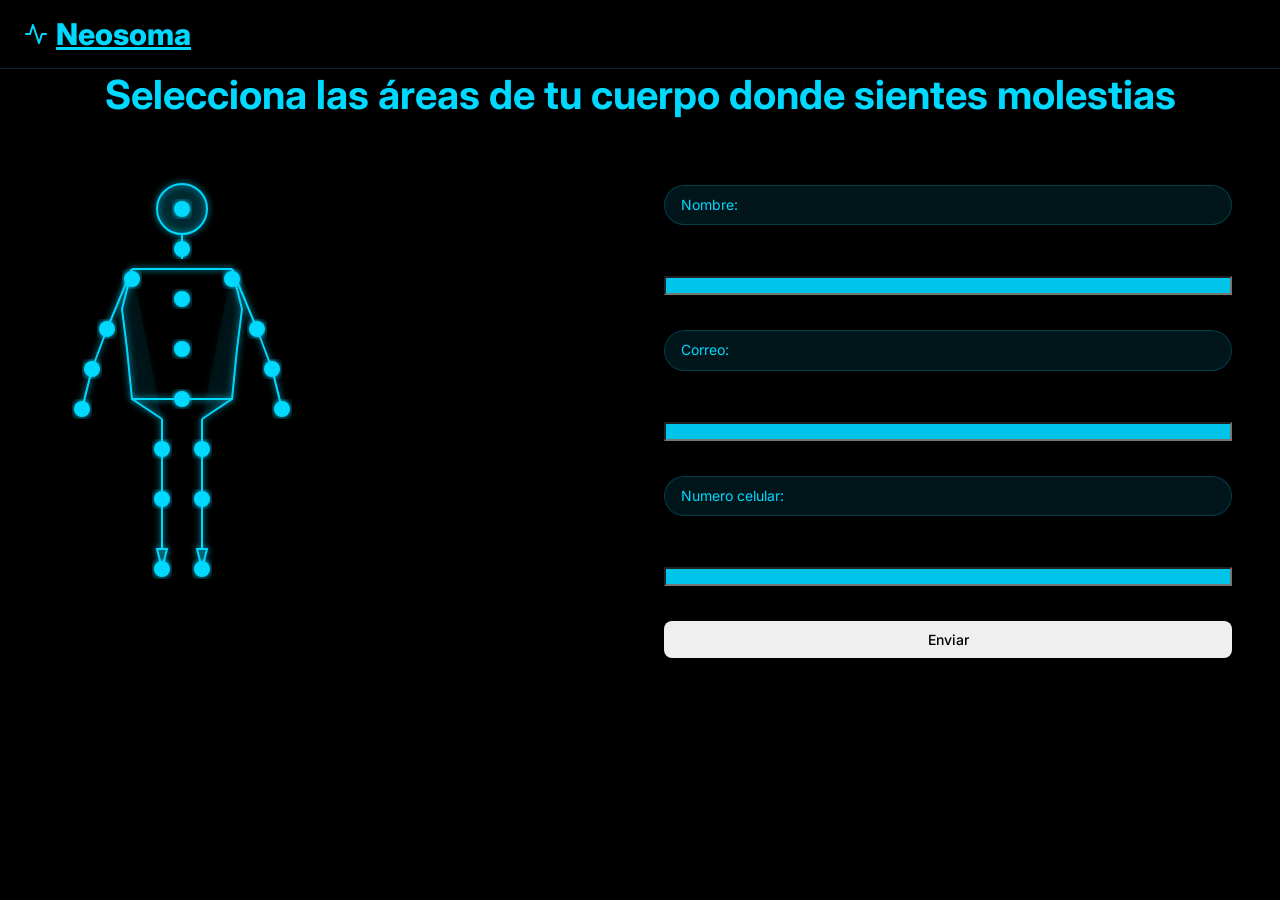
==== commit 4a000da6: "modificacion final" ====
--- a/cita.html
+++ b/cita.html
@@ -26,10 +26,10 @@
         </div>
        </header>
       
-        <p class="mb-6 text-white"
-        style="justify-content: center;">
+        <h3  class="mb-4 text-white">
+      
           Selecciona las áreas de tu cuerpo donde sientes molestias
-        </p>
+        </h3>
       </div>
 <div class="Cajota">
 
@@ -119,16 +119,18 @@
       
       <div id="cajita">
         
-        <label id="nombre">Nombre:</label>
-        <input type="text" id="nombre" />
+        <label class="badge">Nombre:</label>
+        <input type="text"  class="linea" />
         
-        <label id="correo">Correo:</label>
-        <input type="email" name="email" />
+        <label class="badge">Correo:</label>
+        <input type="email" class="linea" />
         
-        <label id="numero">Numero celular:</label>
-        <input type="number" name="Numero celular" />
+        <label class="badge">Numero celular:</label>
+        <input type="number" class="linea" />
+
+        <button type="submit" class="btn btn-primary">Enviar</button>
         
-        <button type="submit">Enviar</button>
+        
       </div>
     </div>
   </div>
--- a/estilos3.css
+++ b/estilos3.css
@@ -30,6 +30,7 @@
   font-size: 1.875rem;
   font-weight: 700;
   line-height: 1.3;
+  text-align: center;
 }
 
 h4 {
@@ -162,24 +163,8 @@
   }
 }
 
-/* Hero Section */
-/* .hero {
-  position: relative;
-  overflow: hi;
-}
-
-.hero-bg {
-  position: absolute;
-  top: 0;
-  left: 0;
-  right: 0;
-  bottom: 0;
-  background: linear-gradient(to bottom, rgba(0, 217, 255, 0.1), transparent);
-}
-
-.hero-content {
-  position: relative;
-  z-index: 10;
+.linea {
+  background-color: #00c4ea;
 }
 
 .badge {
@@ -191,7 +176,7 @@
   margin-bottom: 1rem;
   border: 1px solid rgba(0, 217, 255, 0.2);
   font-size: 0.875rem;
-} */
+}
 
 .hero-visual {
   position: relative;
